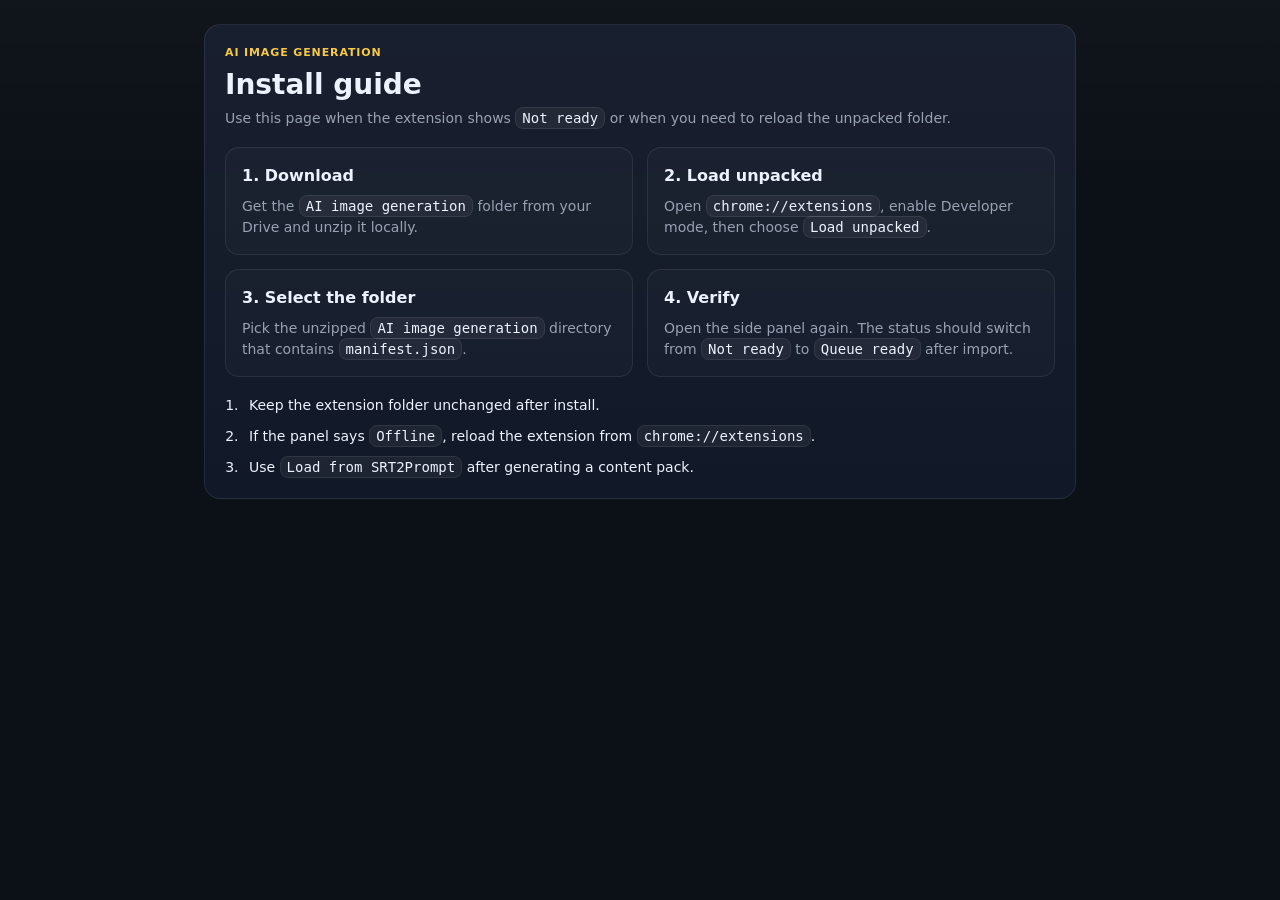
==== TaoAnhAI/guide.html @ 4206d40e "Add TaoAnhAI install guide" ====
<!DOCTYPE html>
<html lang="en">
  <head>
    <meta charset="UTF-8" />
    <meta name="viewport" content="width=device-width, initial-scale=1.0" />
    <title>AI image generation Guide</title>
    <style>
      :root {
        color-scheme: dark;
        --bg: #0c1117;
        --panel: #111827;
        --line: rgba(255, 255, 255, 0.08);
        --text: #edf2ff;
        --muted: #98a2b3;
        --accent: #f7c948;
      }
      * { box-sizing: border-box; }
      body {
        margin: 0;
        min-height: 100vh;
        background: linear-gradient(180deg, rgba(255,255,255,0.02), transparent 180px), var(--bg);
        color: var(--text);
        font: 14px/1.5 Inter, system-ui, -apple-system, BlinkMacSystemFont, "Segoe UI", sans-serif;
      }
      .shell { max-width: 920px; margin: 0 auto; padding: 24px; }
      .card {
        border: 1px solid var(--line);
        background: linear-gradient(180deg, rgba(255,255,255,0.03), transparent), var(--panel);
        border-radius: 16px;
        padding: 20px;
      }
      .eyebrow { color: var(--accent); font-size: 11px; font-weight: 700; letter-spacing: .08em; text-transform: uppercase; }
      h1 { margin: 8px 0 8px; font-size: 28px; line-height: 1.1; }
      p { color: var(--muted); margin: 0; }
      ol { margin: 18px 0 0; padding-left: 18px; display: grid; gap: 10px; color: var(--text); }
      li { padding-left: 6px; }
      code {
        background: rgba(255,255,255,0.05);
        border: 1px solid var(--line);
        border-radius: 8px;
        padding: 2px 6px;
        color: var(--text);
      }
      .grid {
        display: grid;
        grid-template-columns: repeat(2, minmax(0, 1fr));
        gap: 14px;
        margin-top: 18px;
      }
      .box {
        border: 1px solid var(--line);
        border-radius: 14px;
        padding: 16px;
        background: rgba(255,255,255,0.02);
      }
      .box h2 { margin: 0 0 8px; font-size: 16px; }
      .box p { margin: 0; }
      @media (max-width: 720px) {
        .grid { grid-template-columns: 1fr; }
        .shell { padding: 16px; }
      }
    </style>
  </head>
  <body>
    <main class="shell">
      <section class="card">
        <div class="eyebrow">AI image generation</div>
        <h1>Install guide</h1>
        <p>Use this page when the extension shows <code>Not ready</code> or when you need to reload the unpacked folder.</p>

        <div class="grid">
          <div class="box">
            <h2>1. Download</h2>
            <p>Get the <code>AI image generation</code> folder from your Drive and unzip it locally.</p>
          </div>
          <div class="box">
            <h2>2. Load unpacked</h2>
            <p>Open <code>chrome://extensions</code>, enable Developer mode, then choose <code>Load unpacked</code>.</p>
          </div>
          <div class="box">
            <h2>3. Select the folder</h2>
            <p>Pick the unzipped <code>AI image generation</code> directory that contains <code>manifest.json</code>.</p>
          </div>
          <div class="box">
            <h2>4. Verify</h2>
            <p>Open the side panel again. The status should switch from <code>Not ready</code> to <code>Queue ready</code> after import.</p>
          </div>
        </div>

        <ol>
          <li>Keep the extension folder unchanged after install.</li>
          <li>If the panel says <code>Offline</code>, reload the extension from <code>chrome://extensions</code>.</li>
          <li>Use <code>Load from SRT2Prompt</code> after generating a content pack.</li>
        </ol>
      </section>
    </main>
  </body>
</html>
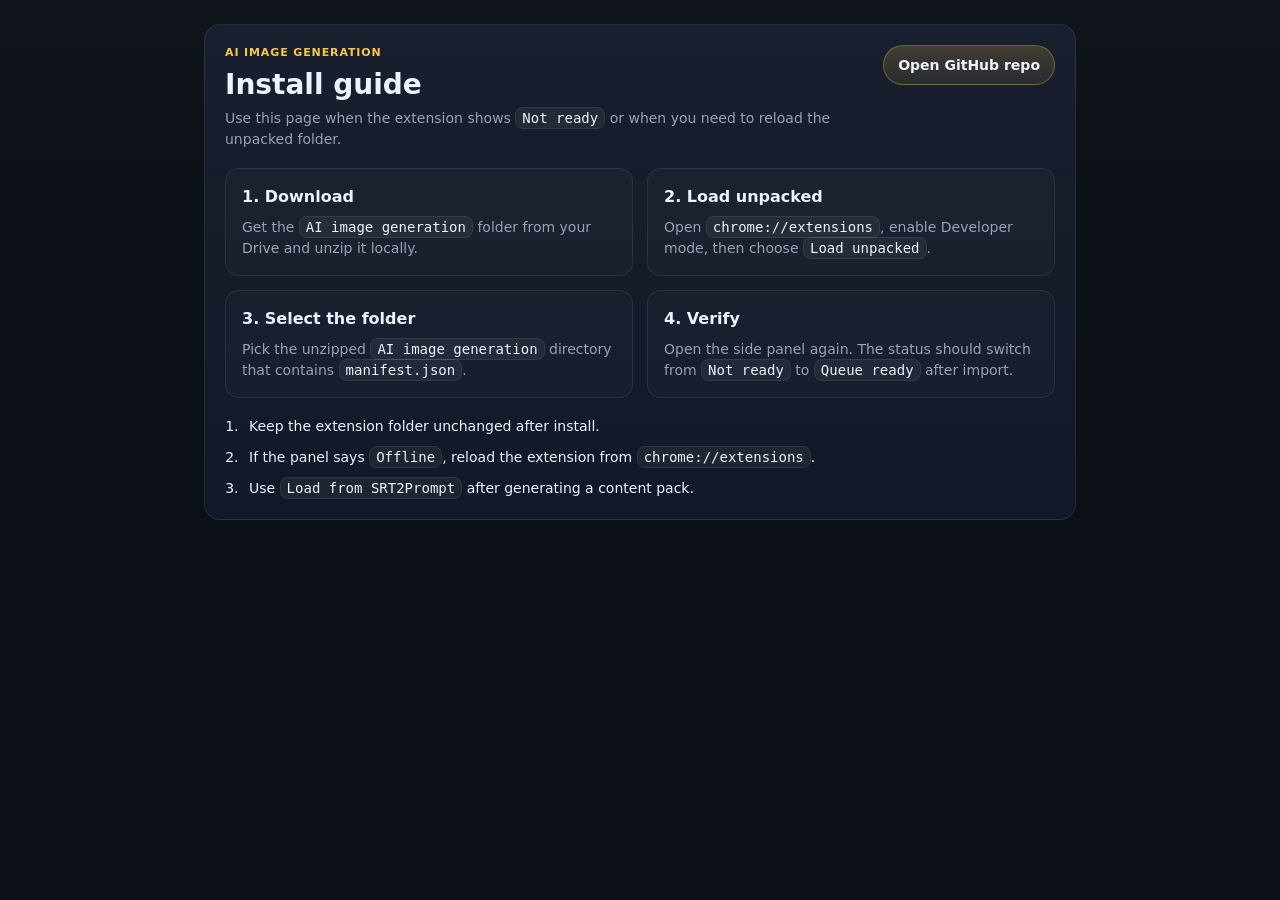
==== commit 5e3a39ca: "Point guide link to GitHub repo" ====
--- a/TaoAnhAI/guide.html
+++ b/TaoAnhAI/guide.html
@@ -28,6 +28,29 @@
         background: linear-gradient(180deg, rgba(255,255,255,0.03), transparent), var(--panel);
         border-radius: 16px;
         padding: 20px;
+      }
+      .header-row {
+        display: flex;
+        align-items: flex-start;
+        justify-content: space-between;
+        gap: 12px;
+      }
+      .download-link {
+        display: inline-flex;
+        align-items: center;
+        justify-content: center;
+        min-height: 40px;
+        padding: 0 14px;
+        border: 1px solid rgba(247, 201, 72, 0.3);
+        border-radius: 999px;
+        background: linear-gradient(180deg, rgba(247, 201, 72, 0.18), rgba(247, 201, 72, 0.08));
+        color: var(--text);
+        text-decoration: none;
+        font-weight: 700;
+        white-space: nowrap;
+      }
+      .download-link:hover {
+        border-color: rgba(247, 201, 72, 0.5);
       }
       .eyebrow { color: var(--accent); font-size: 11px; font-weight: 700; letter-spacing: .08em; text-transform: uppercase; }
       h1 { margin: 8px 0 8px; font-size: 28px; line-height: 1.1; }
@@ -64,9 +87,16 @@
   <body>
     <main class="shell">
       <section class="card">
-        <div class="eyebrow">AI image generation</div>
-        <h1>Install guide</h1>
-        <p>Use this page when the extension shows <code>Not ready</code> or when you need to reload the unpacked folder.</p>
+        <div class="header-row">
+          <div>
+            <div class="eyebrow">AI image generation</div>
+            <h1>Install guide</h1>
+            <p>Use this page when the extension shows <code>Not ready</code> or when you need to reload the unpacked folder.</p>
+          </div>
+          <a class="download-link" href="https://github.com/ViuGiaLai/AI-image-generation" target="_blank" rel="noreferrer">
+            Open GitHub repo
+          </a>
+        </div>
 
         <div class="grid">
           <div class="box">
